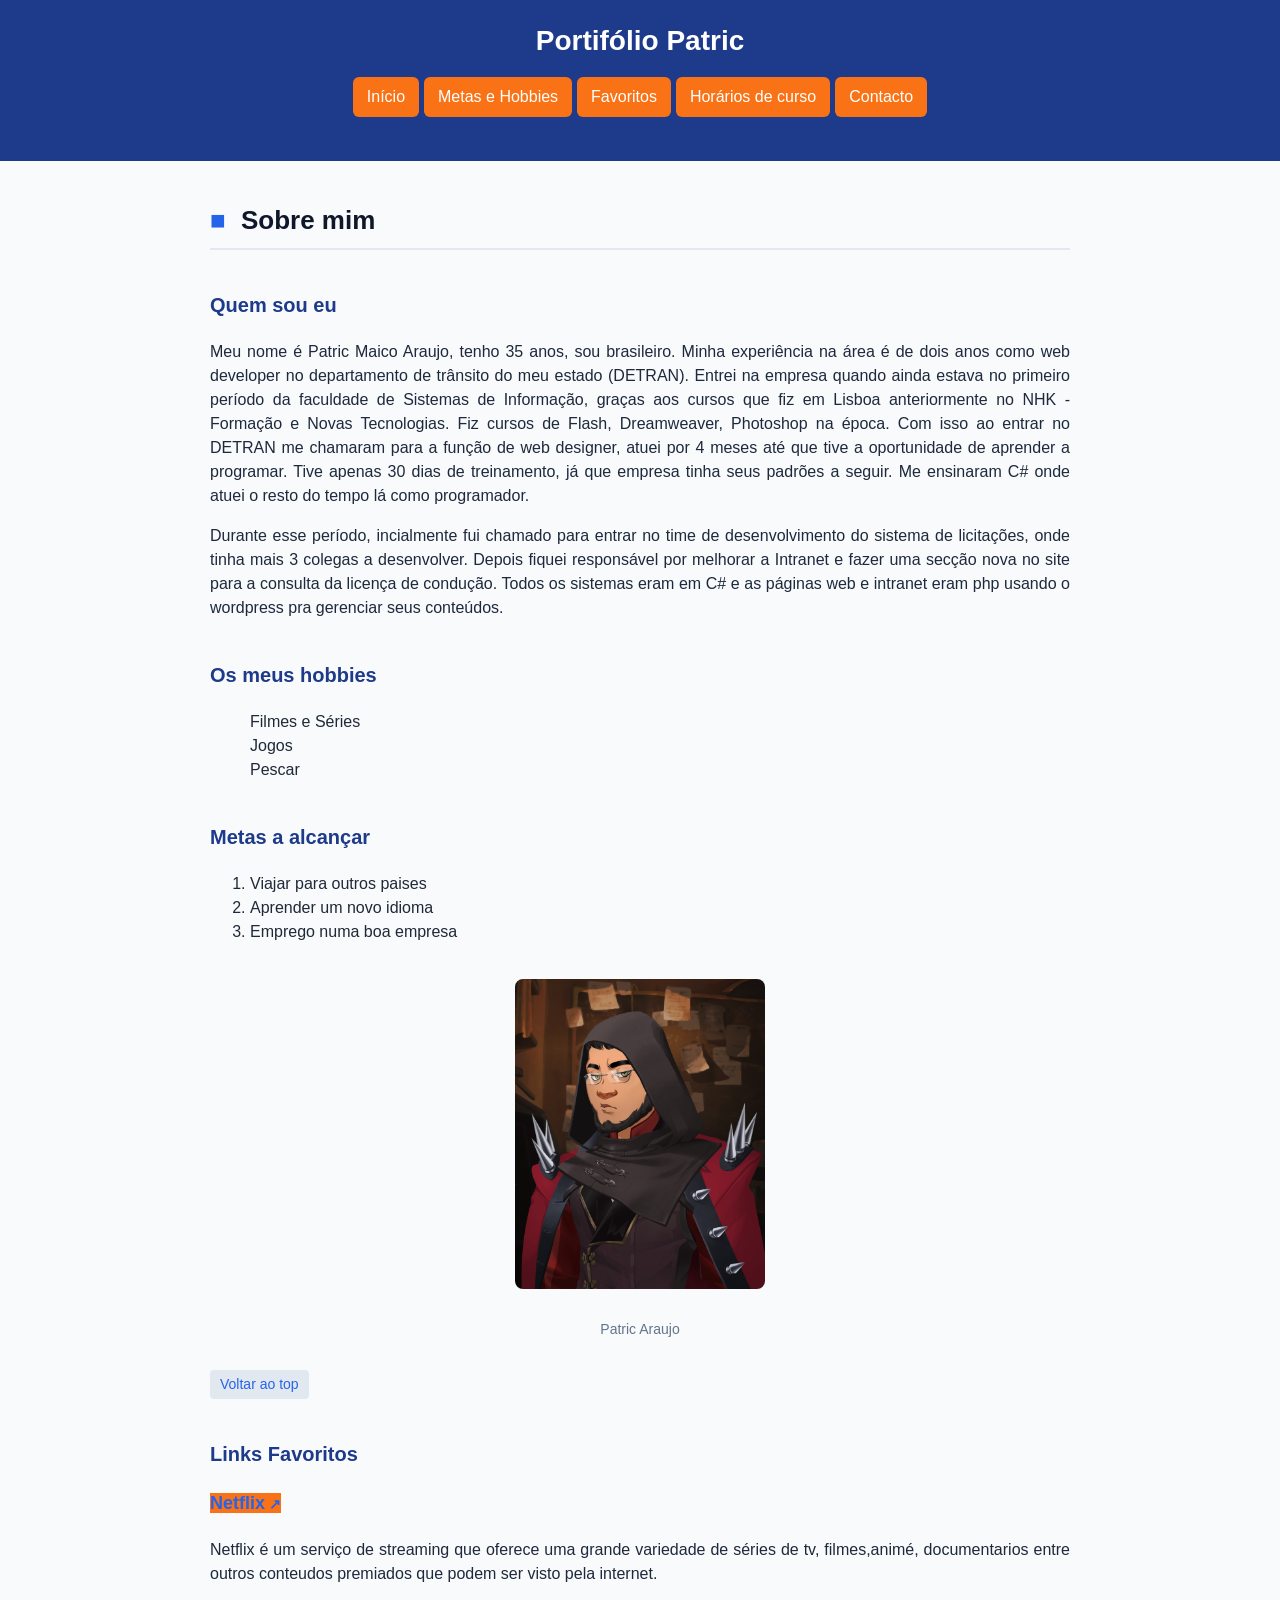
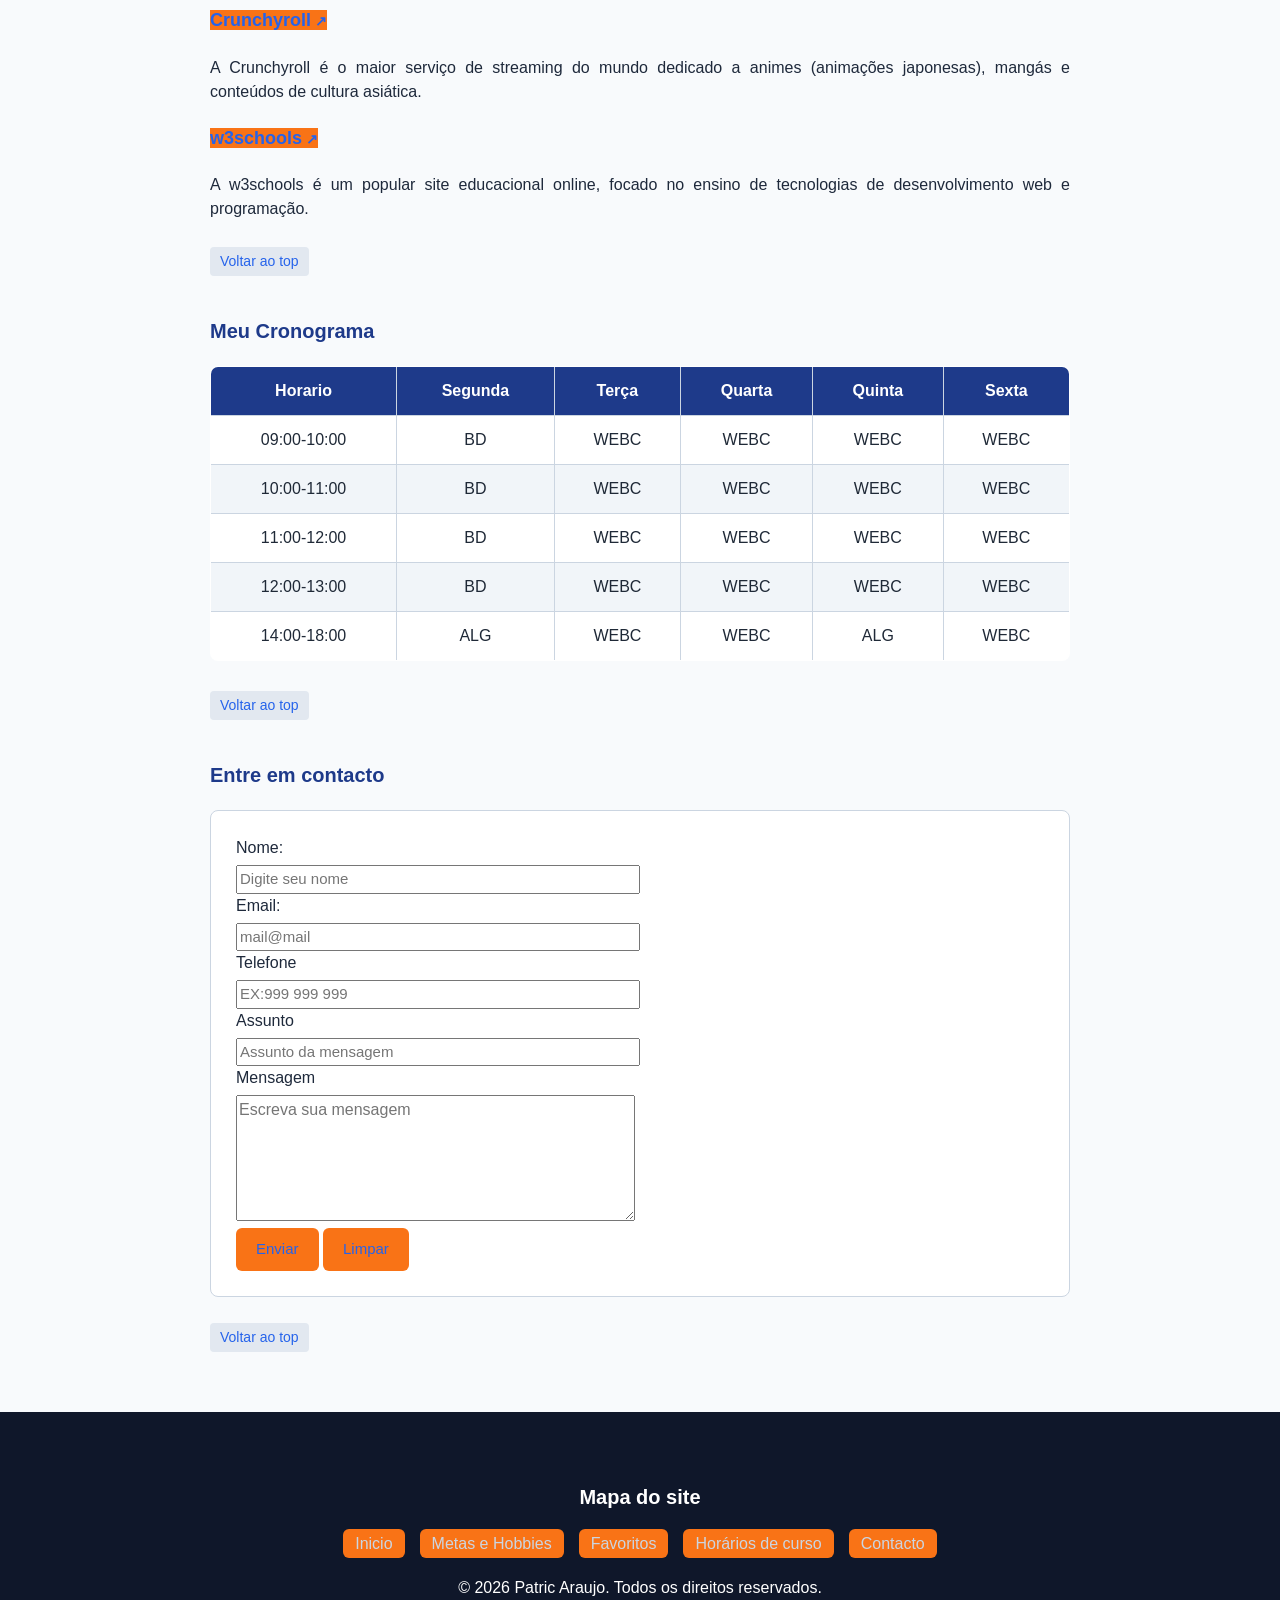
==== index.html @ 243abbd0 "Primeiro Commit" ====
<!DOCTYPE html>
<html lang="en">

<head>
    <meta charset="UTF-8">
    <meta name="viewport" content="width=device-width, initial-scale=1.0">
    <link rel="icon" href="./Images/icons8-black-hat-50.png" type="image/png">
    <link rel="stylesheet" href="./CSS/style.css">
    <title>Perfil Patric</title>
</head>
<!-- neste exercicio tentei usar varias tags que aprendemos alem das pedidas no exercicio.
     usei algumas das tags que aprendemos em grupo. -->

<body>
    <!-- ancora para puxar ao inicio -->
    <header id="inicio">
        <!-- Cabeçalho da pagina -->
        <h1>Portifólio Patric</h1>
        <!-- navegação -->
        <nav>
            <ul>
                <li><a href="./index.html" >Início</a></li>
                <li><a href="#meusHobbies">Metas e Hobbies</a></li>
                <li><a href="#meusLinks">Favoritos</a></li>
                <li><a href="#meusHorarios">Horários de curso</a></li>
                <li><a href="#contactos">Contacto</a></li>
            </ul>
            <!-- <table>
                <tr><a href="./index.html" id="inicio">Inicio |</a></tr>
                <tr><a href="#meusHobbies">Metas e Hobbies |</a></tr>
                <tr><a href="#meusLinks">Favoritos |</a></tr>
                <tr><a href="#meusHorarios">Horários de curso |</a></tr>
                <tr><a href="#contactos">Contacto |</a></tr>
            </table> -->
            <br>

        </nav>
    </header>
    <main>
        <!-- Sobre Mim -->
        <section>
            <h2>Sobre mim</h2>
            <!-- Secção: Quem sou eu -->
            <article id="quemSou">
                <h3>Quem sou eu</h3>
                <p>Meu nome é Patric Maico Araujo, tenho 35 anos, sou brasileiro. Minha experiência na área é de dois
                anos como web developer no departamento de trânsito do meu estado (DETRAN).
                Entrei na empresa quando ainda estava no primeiro período da faculdade de Sistemas de Informação,
                graças aos cursos que fiz em Lisboa anteriormente no NHK - Formação e Novas Tecnologias.
                Fiz cursos de Flash, Dreamweaver, Photoshop na época. Com isso ao entrar no DETRAN me chamaram para
                a função de web designer, atuei por 4 meses até que tive a oportunidade de aprender a programar.
                Tive apenas 30 dias de treinamento, já que empresa tinha seus padrões a seguir. Me ensinaram C# onde
                atuei o resto do tempo lá como programador.</p>
                <p>Durante esse período, incialmente fui chamado para entrar no time de desenvolvimento do sistema de licitações, onde
                tinha mais 3 colegas a desenvolver.
                Depois fiquei responsável por melhorar a Intranet e fazer uma secção nova no site para a consulta da licença de
                condução.
                Todos os sistemas eram em C# e as páginas web e intranet eram php usando o wordpress pra gerenciar seus conteúdos.</p>
            </article>
            <!-- Secção: Hobbies -->
            <article id="meusHobbies">
                <h3>Os meus hobbies</h3>
                <ul>
                    <li>Filmes e Séries</li>
                    <li>Jogos</li>
                    <li>Pescar</li>
                </ul>
                <h3>Metas a alcançar</h3>
                <ol>
                    <li>Viajar para outros paises</li>
                    <li>Aprender um novo idioma</li>
                    <li>Emprego numa boa empresa</li>
                </ol>
                <figure>
                    <img src="./Images/Avatar.jpeg" alt="imagemAvatar" width="250px" id="avatar">
                    <figcaption>Patric Araujo</figcaption>
                </figure>
            </article>
            <p><a href="#inicio">Voltar ao top</a></p>
        </section>
        <!-- Secção: links Favoritos -->
        <section id="meusLinks">
            <h3>Links Favoritos</h3>
            <h4><a href="https://www.netflix.com/pt/" target="_blank">Netflix</a></h4>
            <p>Netflix é um serviço de streaming que oferece uma grande variedade de séries de tv, filmes,animé,
                documentarios entre outros conteudos premiados que podem ser visto pela internet.</p>
            <h4><a href="https://sso.crunchyroll.com/pt-pt/login" target="_blank">Crunchyroll</a></h4>
            <p>A Crunchyroll é o maior serviço de streaming do mundo dedicado a animes (animações japonesas), mangás e
                conteúdos de cultura asiática.</p>
            <h4><a href="https://www.w3schools.com/" target="_blank">w3schools</a></h4>
            <p>A w3schools é um popular site educacional online, focado no ensino de tecnologias de desenvolvimento web
                e programação.</p>
            <p><a href="#inicio">Voltar ao top</a></p>
        </section>
        <!-- Secção: Tabelas de horarios-->
        <section id="meusHorarios">
            <h3>Meu Cronograma</h3>
            <table border="1px">
                <thead>
                    <tr>
                        <th>Horario</th>
                        <th>Segunda</th>
                        <th>Terça</th>
                        <th>Quarta</th>
                        <th>Quinta</th>
                        <th>Sexta</th>
                    </tr>
                </thead>
                <tbody>
                    <tr>
                        <td> 09:00-10:00 </td>
                        <td> BD </td>
                        <td>WEBC</td>
                        <td>WEBC</td>
                        <td>WEBC</td>
                        <td>WEBC</td>
                    </tr>
                    <tr>
                        <td> 10:00-11:00 </td>
                        <td> BD </td>
                        <td>WEBC</td>
                        <td>WEBC</td>
                        <td>WEBC</td>
                        <td>WEBC</td>
                    </tr>
                    <tr>
                        <td> 11:00-12:00 </td>
                        <td> BD </td>
                        <td>WEBC</td>
                        <td>WEBC</td>
                        <td>WEBC</td>
                        <td>WEBC</td>
                    </tr>
                    <tr>
                        <td> 12:00-13:00 </td>
                        <td> BD </td>
                        <td>WEBC</td>
                        <td>WEBC</td>
                        <td>WEBC</td>
                        <td>WEBC</td>
                    </tr>
                    <tr>
                        <td> 14:00-18:00 </td>
                        <td> ALG </td>
                        <td>WEBC</td>
                        <td>WEBC</td>
                        <td>ALG</td>
                        <td>WEBC</td>
                    </tr>
                </tbody>
            </table>
            <p><a href="#inicio">Voltar ao top</a></p>
        </section>
        <!-- Secção: Formulario de contacto -->
        <section id="contactos">
            <h3>Entre em contacto</h3>
            <form action="./pages/util/sucess.html">
                <label for="name">Nome:</label>
                <input type="text" id="name" placeholder="Digite seu nome" required>
                <label for="mail">Email:</label>
                <input type="email" id="mail" placeholder="mail@mail" required>
                <label for="telefone">Telefone</label>
                <input type="tel" id="telefone" placeholder="EX:999 999 999">
                <label for="assunto">Assunto</label>
                <input type="text" id="assunto" placeholder="Assunto da mensagem">
                <br>
                <label for="mensagem">Mensagem</label>
                <textarea id="mensagem" rows="5" cols="40" placeholder="Escreva sua mensagem" required></textarea>
                <br>
                <button type="submit">Enviar</button>
                <button type="reset">Limpar</button>
            </form>
            <p><a href="#inicio">Voltar ao top</a></p>
        </section>
    </main>
    <!-- rodapé -->
    <footer>
        <h3>Mapa do site</h3>
        <ul>
            <li><a href="./index.html" id="inicio">Inicio</a></li>
            <li><a href="#meusHobbies">Metas e Hobbies</a></li>
            <li><a href="#meusLinks">Favoritos</a></li>
            <li><a href="#meusHorarios">Horários de curso</a></li>
            <li><a href="#contactos">Contacto</a></li>
        </ul>
        <p>&copy; 2026 Patric Araujo. Todos os direitos reservados.</p>
    </footer>
</body>

</html>
---- CSS/style.css ----
/* Inicio estilo geral da pagina */
* {
    font-family: 'Segoe UI', Tahoma, Geneva, Verdana, sans-serif;
    line-height: 1.5;
    font-size: 16px;
    box-sizing: border-box;
}
html {
    scroll-behavior: smooth;
}

header {
    width: 100%;
    background-color: #1e3a8a;
    color: #fff;
    padding: 20px 40px;
    box-sizing: border-box;
}

body {
    width: 100%;
    background-color: #f8fafc;
    color: #1f2937;
    margin: 0;
    padding: 0;
    line-height: 1.6;
    box-sizing: border-box;
}

footer {
    background-color: #0f172a;
    color: #94a3b8;
    padding: 30px 20px;
    margin-top: 60px;
    text-align: center;
}

button,
a {
    color: #2563eb;
    background-color: #f97316;
    text-decoration: none;
}

a:hover {
    text-decoration: underline;
}

h2 {
    font-size: 26px;
    color: #0f172a;
    border-bottom: 2px solid #e2e8f0;
    padding-bottom: 8px;
    margin-top: 40px;
}
h2::before {
    content: "■ ";
    color: #2563eb;
    margin-right: 8px;
}

h3 {
    font-size: 20px;
    color: #1e3a8a;
    margin-top: 40px;
}

img {
    max-width: 250px;
    border-radius: 8px;
    margin: 15px 0;
}

/* Fim do estilo geral da pagina */


/* Inicio estilo menu e cabeçalho */
/* Cabeçalho */
header h1 {
    margin: 0 0 15px 0;
    font-size: 28px;
    text-align: center;
}

/* Menu principal */
nav ul {
    padding: 0;
    margin: 0;
    display: flex;
    /*espaço entre itens do menu */
    gap: 5px;
    list-style: none;
    justify-content: center;
    flex-wrap: wrap;
}

nav a {
    color: #fff;
    display: flex;
    text-decoration: none;
    padding: 8px 14px;
    border-radius: 6px;
}

nav a:hover {
    background-color: rgb(255, 255, 255, 0.2);
}

/* Conteudo principal e sections */
main {
    /* impedir que o texto fique muito grande em ecras maiores */
    max-width: 900px;
    width: 100%;
    margin: 30px auto;
    padding: 0 20px;
}

section {
    margin-bottom: 40px;
}
section ul{
    list-style: none;
}
h4 a {
    font-size: 18px;
    color: #2563eb;
    text-decoration: none;
}

h4 a:hover {
    text-decoration: underline;
}

h4 a::after {
    content: " ↗";
    font-size: 14px;
}

p {
    margin-bottom: 15px;
    color: #1e293b;
    text-align: justify;
}

a[href="#inicio"] {
    display: inline-block;
    font-size: 14px;
    margin-top: 10px;
    padding: 4px 10px;
    background-color: #e2e8f0;
    border-radius: 4px;
    text-decoration: none;
}

a[href="#inicio"]:hover {
    background-color: #cbd5e1;
}

/* Fim do conteudo principal e sections */


/* Avatar e as imagens */
figure {
    margin: 20px 0;
    text-align: center;
}

#avatar {
    max-width: 100%;
    height: auto;
}

figcaption {
    font-size: 14px;
    margin-top: 8px;
    color: #64748b;
}

/* Fim de avatar e as imagens */

/* SINCERAMENTE EU PESQUISEI SOBRE A FORMATACAO DAS TABELAS, N SABIA MUITO SOBRE... */
/* Tabela de horario */
table {
    width: 100%;
    background-color: #fff;
    margin: 20px 0;
    border-radius: 8px;
    border-collapse: collapse;
    overflow: hidden;
}

th,
td {
    padding: 12px 15px;
    text-align: center;
    border: 1px solid #cbd5e1;
}

th {
    background-color: #1e3a8a;
    color: #fff;
}

tbody tr:nth-child(even) {
    background-color: #f1f5f9;
    /* Efeito zebrado na tabela */
}

/* Fim da tabela de horario */

/* Formulario de contacto */
form {
    background-color: #fff;
    padding: 25px;
    border-radius: 8px;
    border: 1px solid #cbd5e1;
}

label {
    display: block;
    margin-bottom: 5px;
    color: #1e293b;
}

input {
    width: 50%;
    font-size: 15px;
}

button[type="submit"],
button[type="reset"] {
    padding: 10px 20px;
    border: none;
    border-radius: 6px;
    font-size: 15px;
}

button[type="submit"]:hover,
button[type="reset"]:hover {
    background-color: #e2e8f0;
    color: #1e293b;
}

/* Fim do formulario de contacto */

/* Rodape */
footer ul {
    list-style: none;
    padding: 0;
    display: flex;
    justify-content: center;
    gap: 15px;
    flex-wrap: wrap;
    margin-bottom: 20px;
}

footer a {
    color: #cbd5e1;
    text-decoration: none;
    padding: 6px 12px;
    border-radius: 6px;
}

footer a:hover {
    color: #ffffff;
    text-decoration: underline;
    background-color: rgba(255, 255, 255, 0.2);
}

footer h3,
footer p {
    color: #fff;
    text-align: center;
}
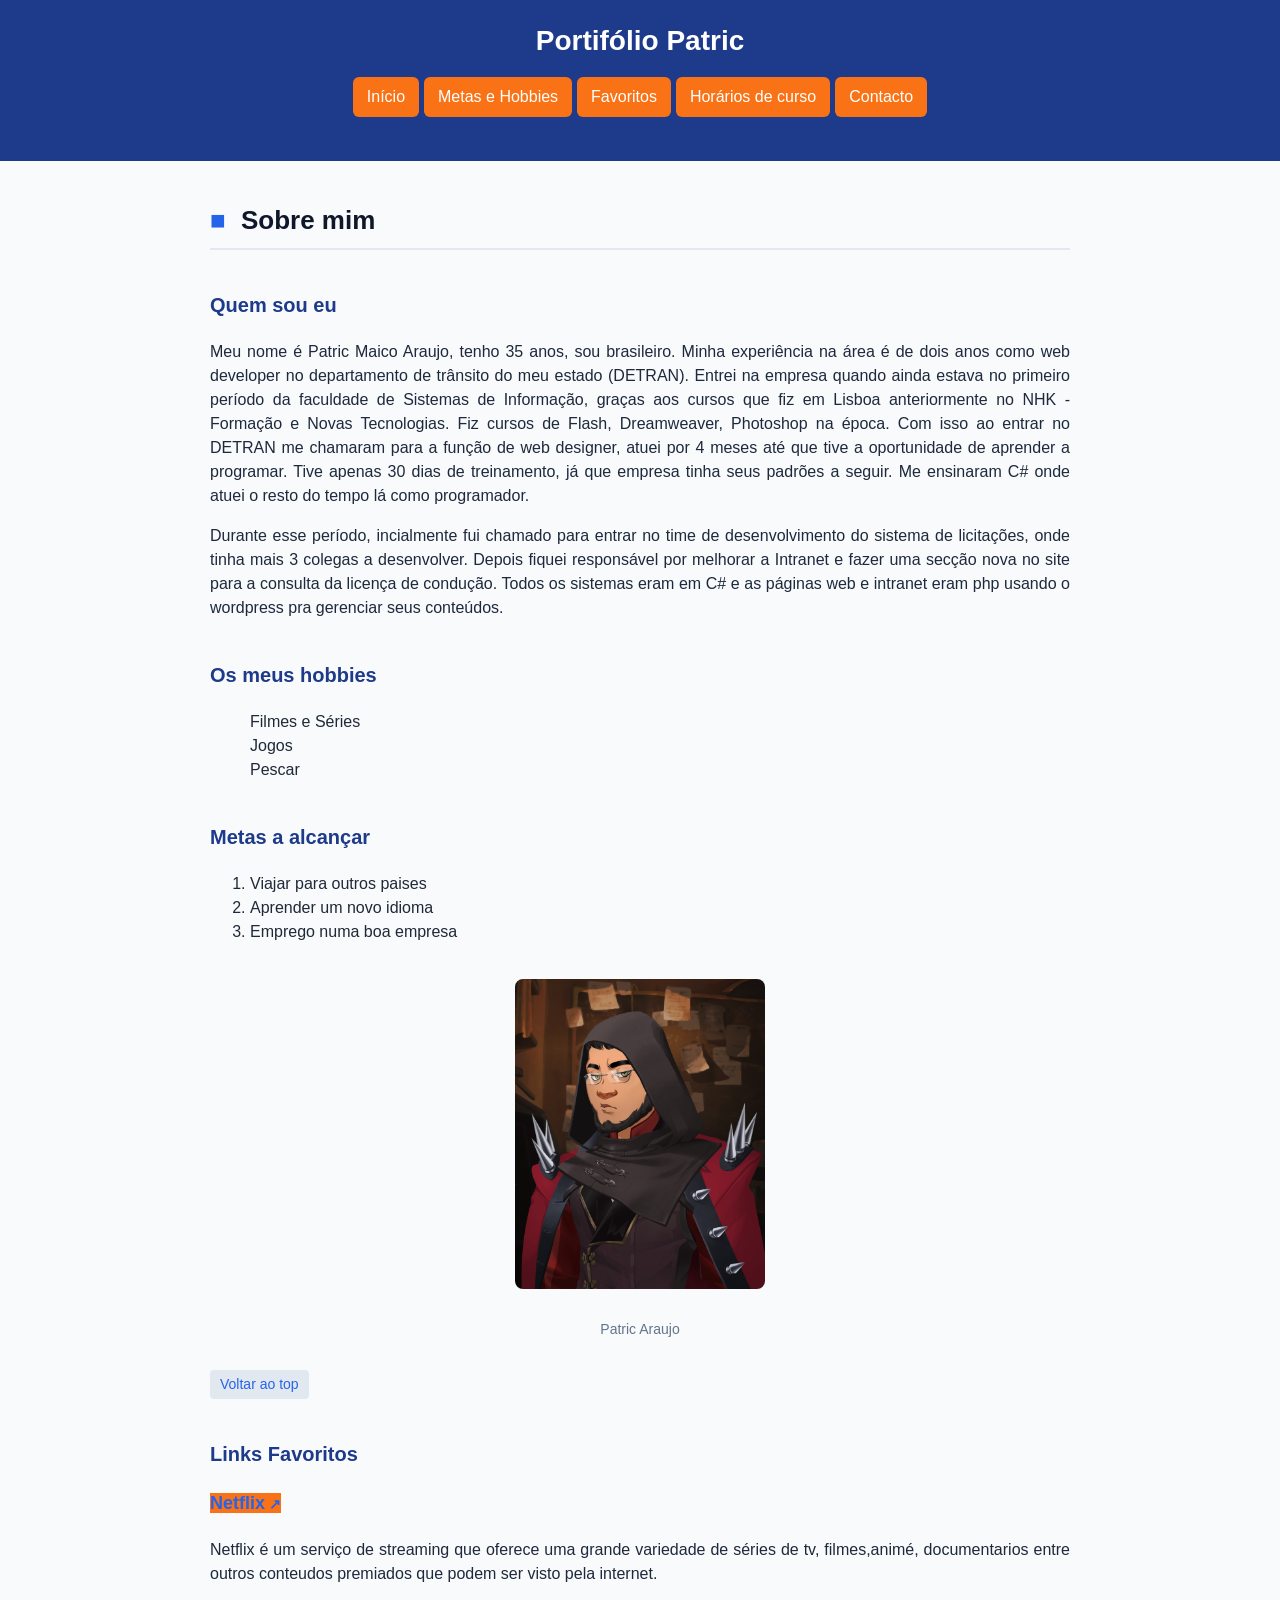
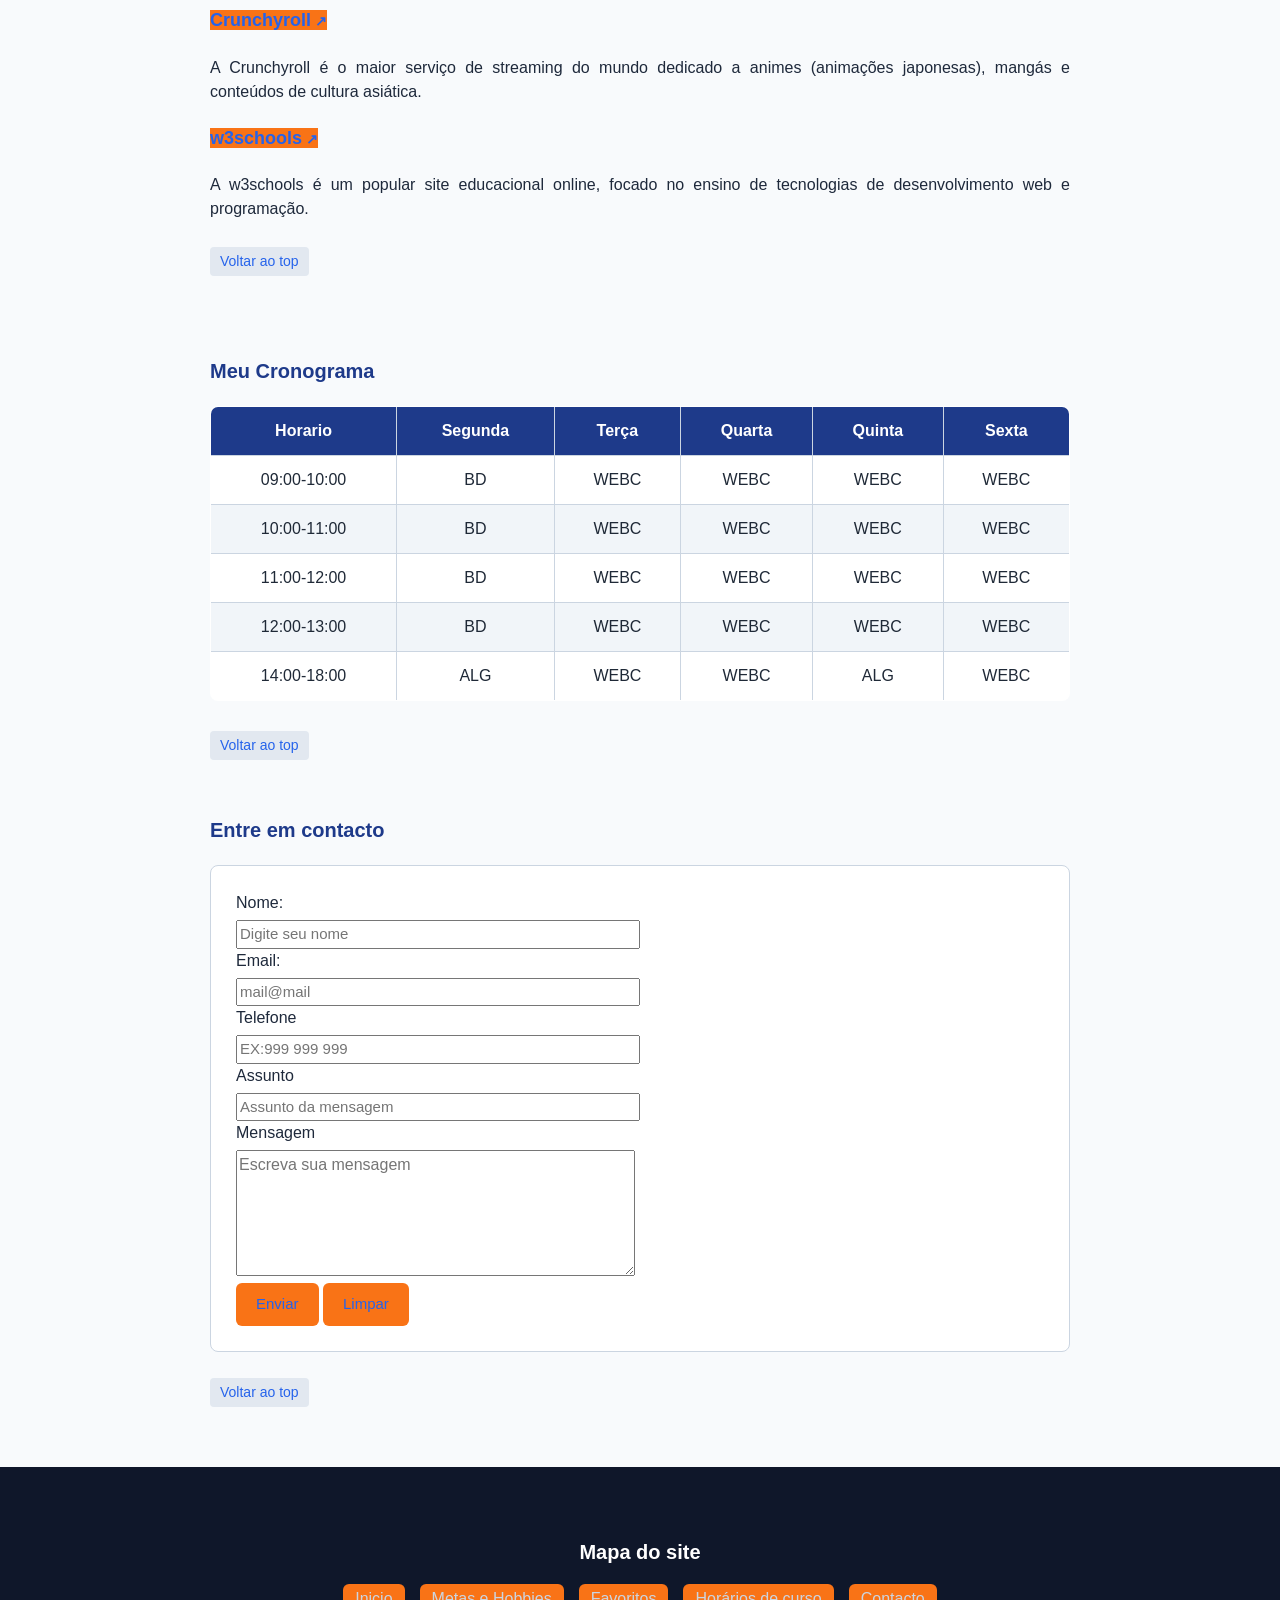
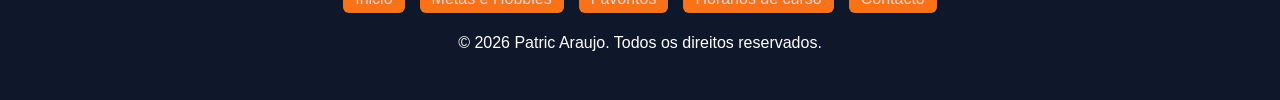
==== commit fa976e3c: "remove comentario no head" ====
--- a/index.html
+++ b/index.html
@@ -10,6 +10,7 @@
 </head>
 <!-- neste exercicio tentei usar varias tags que aprendemos alem das pedidas no exercicio.
      usei algumas das tags que aprendemos em grupo. -->
+    
 
 <body>
     <!-- ancora para puxar ao inicio -->
--- a/CSS/style.css
+++ b/CSS/style.css
@@ -5,6 +5,7 @@
     font-size: 16px;
     box-sizing: border-box;
 }
+
 html {
     scroll-behavior: smooth;
 }
@@ -53,6 +54,7 @@
     padding-bottom: 8px;
     margin-top: 40px;
 }
+
 h2::before {
     content: "■ ";
     color: #2563eb;
@@ -83,6 +85,8 @@
 }
 
 /* Menu principal */
+nav {}
+
 nav ul {
     padding: 0;
     margin: 0;
@@ -100,6 +104,7 @@
     text-decoration: none;
     padding: 8px 14px;
     border-radius: 6px;
+    width: 100%;
 }
 
 nav a:hover {
@@ -118,9 +123,11 @@
 section {
     margin-bottom: 40px;
 }
-section ul{
+
+section ul {
     list-style: none;
 }
+
 h4 a {
     font-size: 18px;
     color: #2563eb;
@@ -187,6 +194,15 @@
     border-radius: 8px;
     border-collapse: collapse;
     overflow: hidden;
+    white-space: nowrap;
+}
+
+#meusHorarios {
+    max-width: 100%;
+    overflow-x: auto;
+    /* Faz o scroll aparecer na section se a tabela não couber */
+    -webkit-overflow-scrolling: touch;
+
 }
 
 th,
@@ -271,4 +287,20 @@
 footer p {
     color: #fff;
     text-align: center;
+}
+/* Essa parte eu tbm tive q pesquisar pq minha pag quebrava toda em resolução 375x667 */
+@media (max-width: 768px) {
+    nav {
+        display: flex;
+        flex-direction: column;
+        align-items: center;
+        gap: 10px;
+    }
+
+    nav a {
+        width: 100%;
+        max-width: 220px;
+        text-align: center;
+        white-space: nowrap;
+    }
 }
